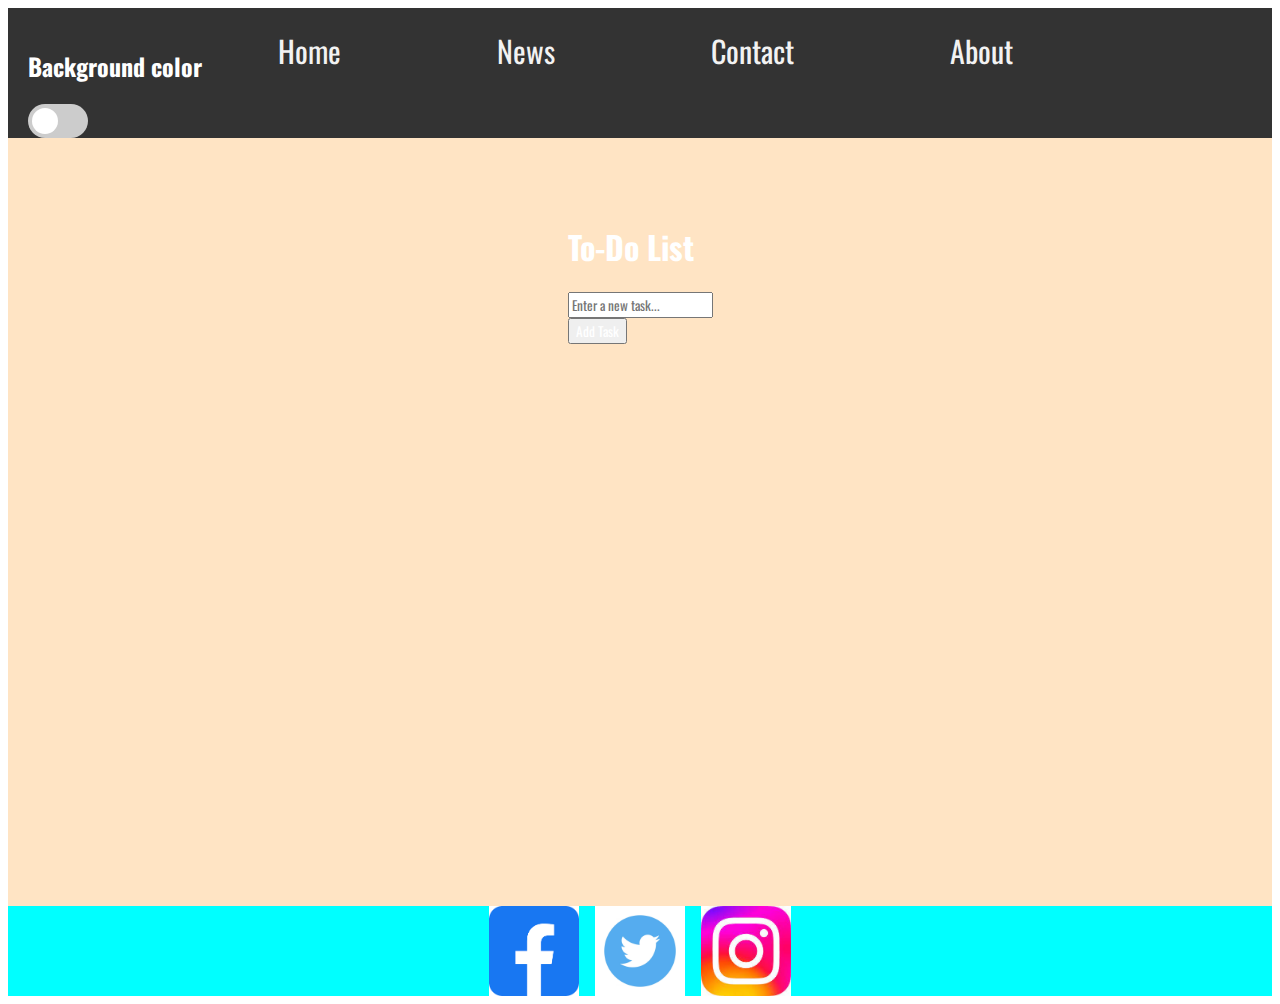
==== idek.html @ a77eee2a "first commit" ====
<!DOCTYPE html>
<html lang="en">
<head>
  <meta charset="UTF-8">
  <meta http-equiv="X-UA-Compatible" content="IE=edge">
  <meta name="viewport" content="width=device-width, initial-scale=1.0">
  <title>To Do List</title>
  <link href="https://cdn.jsdelivr.net/npm/bootstrap@5.3.0-alpha1/dist/css/bootstrap.min.css" rel="stylesheet" integrity="sha384-GLhlTQ8iRABdZLl6O3oVMWSktQOp6b7In1Zl3/Jr59b6EGGoI1aFkw7cmDA6j6gD" crossorigin="anonymous">
    <link rel="stylesheet" href="css/idek.css">
    <link rel="preconnect" href="https://fonts.googleapis.com">
    <link rel="preconnect" href="https://fonts.gstatic.com" crossorigin>
    <link href="https://fonts.googleapis.com/css2?family=Belanosima:wght@700&family=Oswald:wght@500&display=swap" rel="stylesheet">

</head>
<body>
<div class="mycontainer">
  
  <div class="header">
      <img src="https://png.pngtree.com/png-vector/20190223/ourmid/pngtree-vector-house-icon-png-image_695369.jpg" alt="" >
      <div class="container">
        <h2 class="mode-status">Background color</h2>
        <label class="toggle-switch">
          <input type="checkbox" id="mode-toggle">
          <span class="slider"></span>
        </label>
      </div>

    
  
      

    <div>
   
      <a class="active" href="#home">Home</a>
      <a href="#news">News</a>
      <a href="contact.html">Contact</a>
      <a href="#about">About</a>
    </div>
  
  </div>



  <div class="main">
    <div class="container mt-5">
      <div class="content mx-auto">
        <h1 class="mb-3">To-Do List</h1>
        <div class="mb-3">
          <div class="row">
            <div class="col-md-6">
              <input type="text" class="form-control " placeholder="Enter a new task...">
            </div>
            <div class="d-grid col-md-2">
              <button id="add-task" class="btn btn-primary">Add Task</button>
            </div>
          </div>
        </div>
        <div id="task-list"></div>
      </div>
    </div>
  
</div>
  
  <div class="footer">
    <img src="media/facebook.png" alt="facebook">
    <img src="media/twitter.jpg" alt="twitter">
    <img src="media/ig.jfif" alt="ig">


  </div>














  <script src="javascript/idek.js"></script>
</body>
</html>
---- css/idek.css ----
*{
    color: white;
    font-family: 'Belanosima', sans-serif;
font-family: 'Oswald', sans-serif;
}
.mycontainer{
    display: grid;
    grid-template-areas: 'header header header'
                         'main main main'
                          'footer footer footer';
    background-color: black;
}




.header{
    grid-area: header;
    height: 10vh;
    padding:20px ;
    overflow: visible;
    background-color: #333;
    display: flex;
   justify-content: flex-start;
}
.main{
    grid-area: main;
    height:40rem; padding: 4rem;
    background-color: bisque;
    display: flex;
    justify-content: space-evenly;
}
.footer{
    grid-area: footer;
    height: 10vh;
    background-color: aqua;
    display: flex;
    width: 100%;
    place-content: center;
    gap: 1rem;
    text-align: center;
}


  
.header a {
   
  color: #f2f2f2;
  text-align: center;
  padding: 65px 76px;
  text-decoration: none;
  font-size: 30px;
}

.header a:hover {
  background-color: #ddd;
  color: rgb(182, 61, 88);
  transition: ease-in .5s;
  font-size: 32px;

}

/*this it the beginning of the color changer*/
 

  
  .dark-mode {
    background-color: #333;
    color: #f0f0f0;
    transition: all 0.4s ease-in;
  }
  
  
  .toggle-switch {
    position: relative;
    display: inline-block;
    width: 3.75rem;
    height: 2.13rem;
    margin-bottom: 0.63rem;
    margin-inline: auto;
  }
  
  
  .toggle-switch input {
    opacity: 0;
    width: 0;
    height: 0;
  }
  
  
  .slider {
    position: absolute;
    cursor: pointer;
    top: 0;
    left: 0;
    right: 0;
    bottom: 0;
    background-color: #ccc;
    transition: all 0.4s ease-in;
    border-radius: 2.13rem;
  }
  
  
  .slider:before {
    position: absolute;
    content: "";
    height: 1.63rem;
    width: 1.63rem;
    left: 0.25rem;
    bottom: 0.25rem;
    background-color: white;
    transition: 0.4s;
    border-radius: 50%;
  }
  
  
  input:checked + .slider {
    background-color: #2196f3;
  }
  
  
  input:focus + .slider {
    box-shadow: 0 0 2px #2196f3;
  }
  
  
  input:checked + .slider:before {
    transform: translateX(1.63rem);
  }
  /*this is the end of the color changer code*/
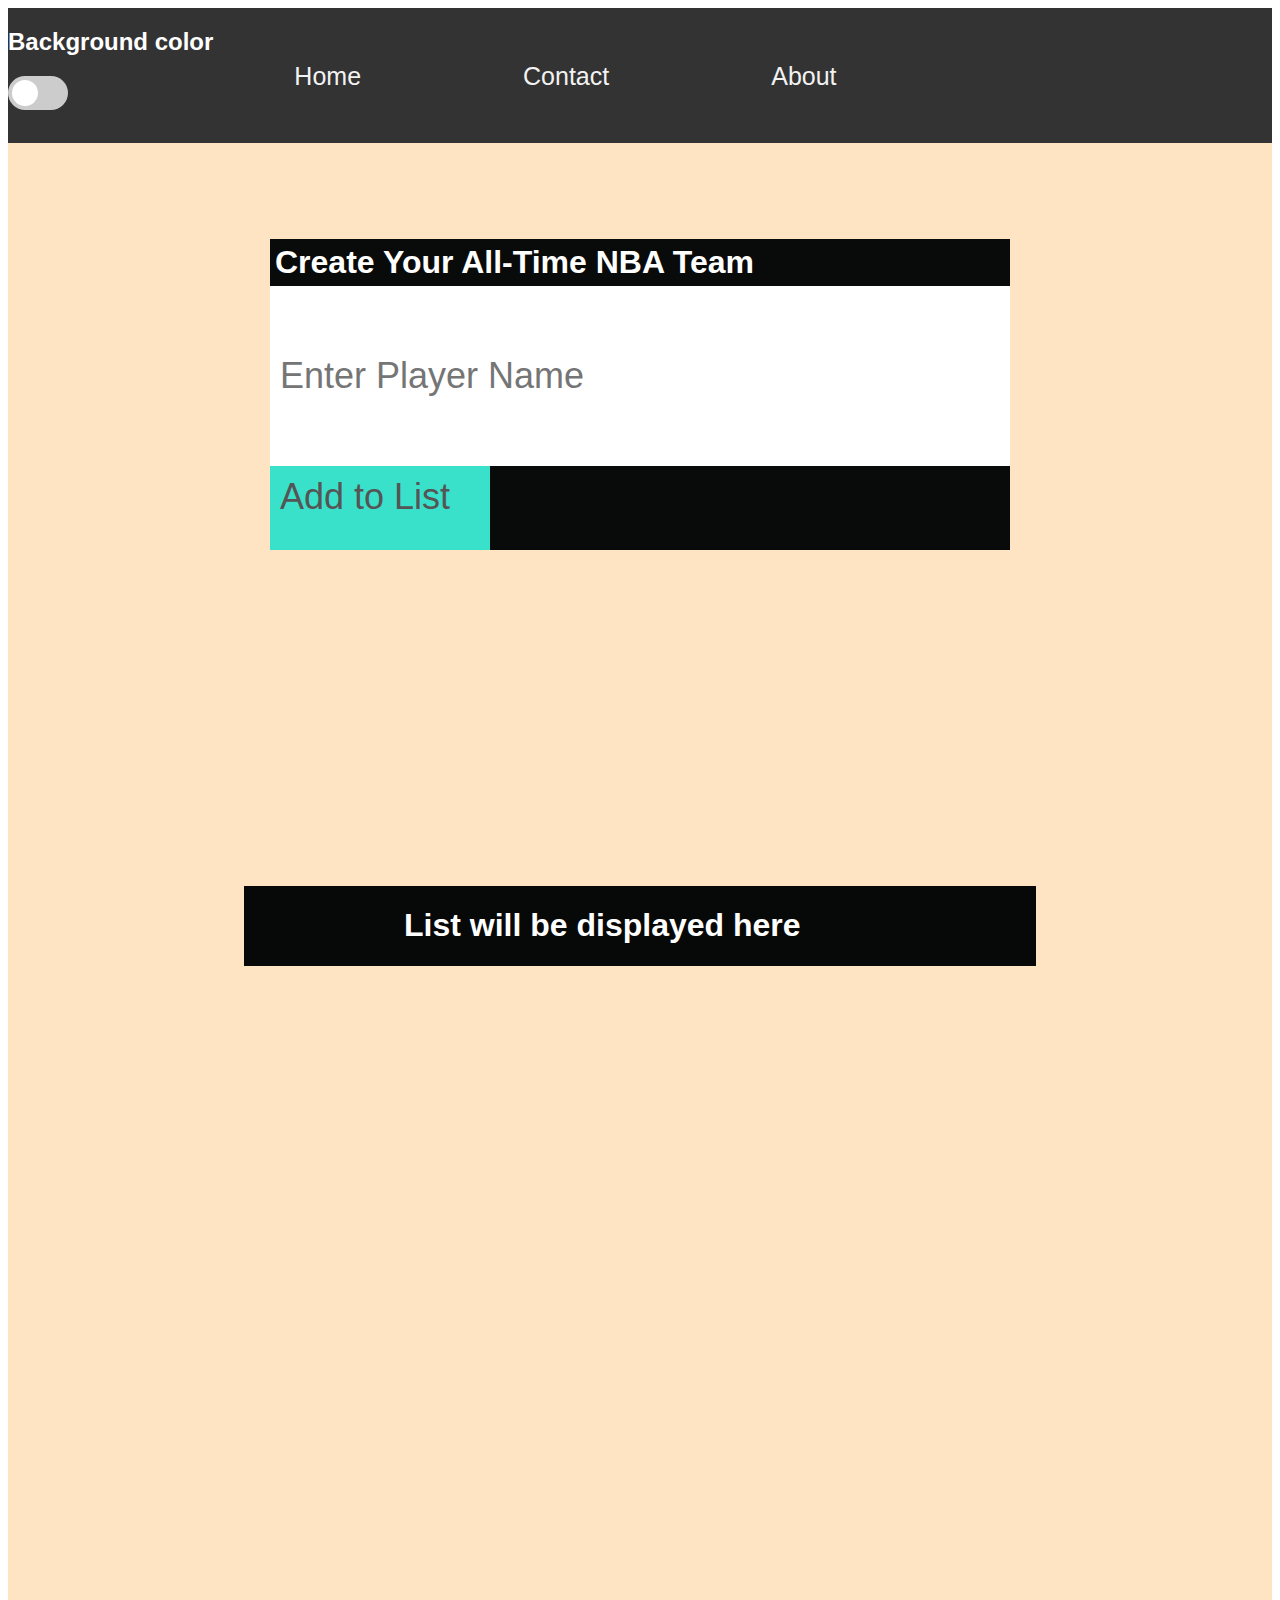
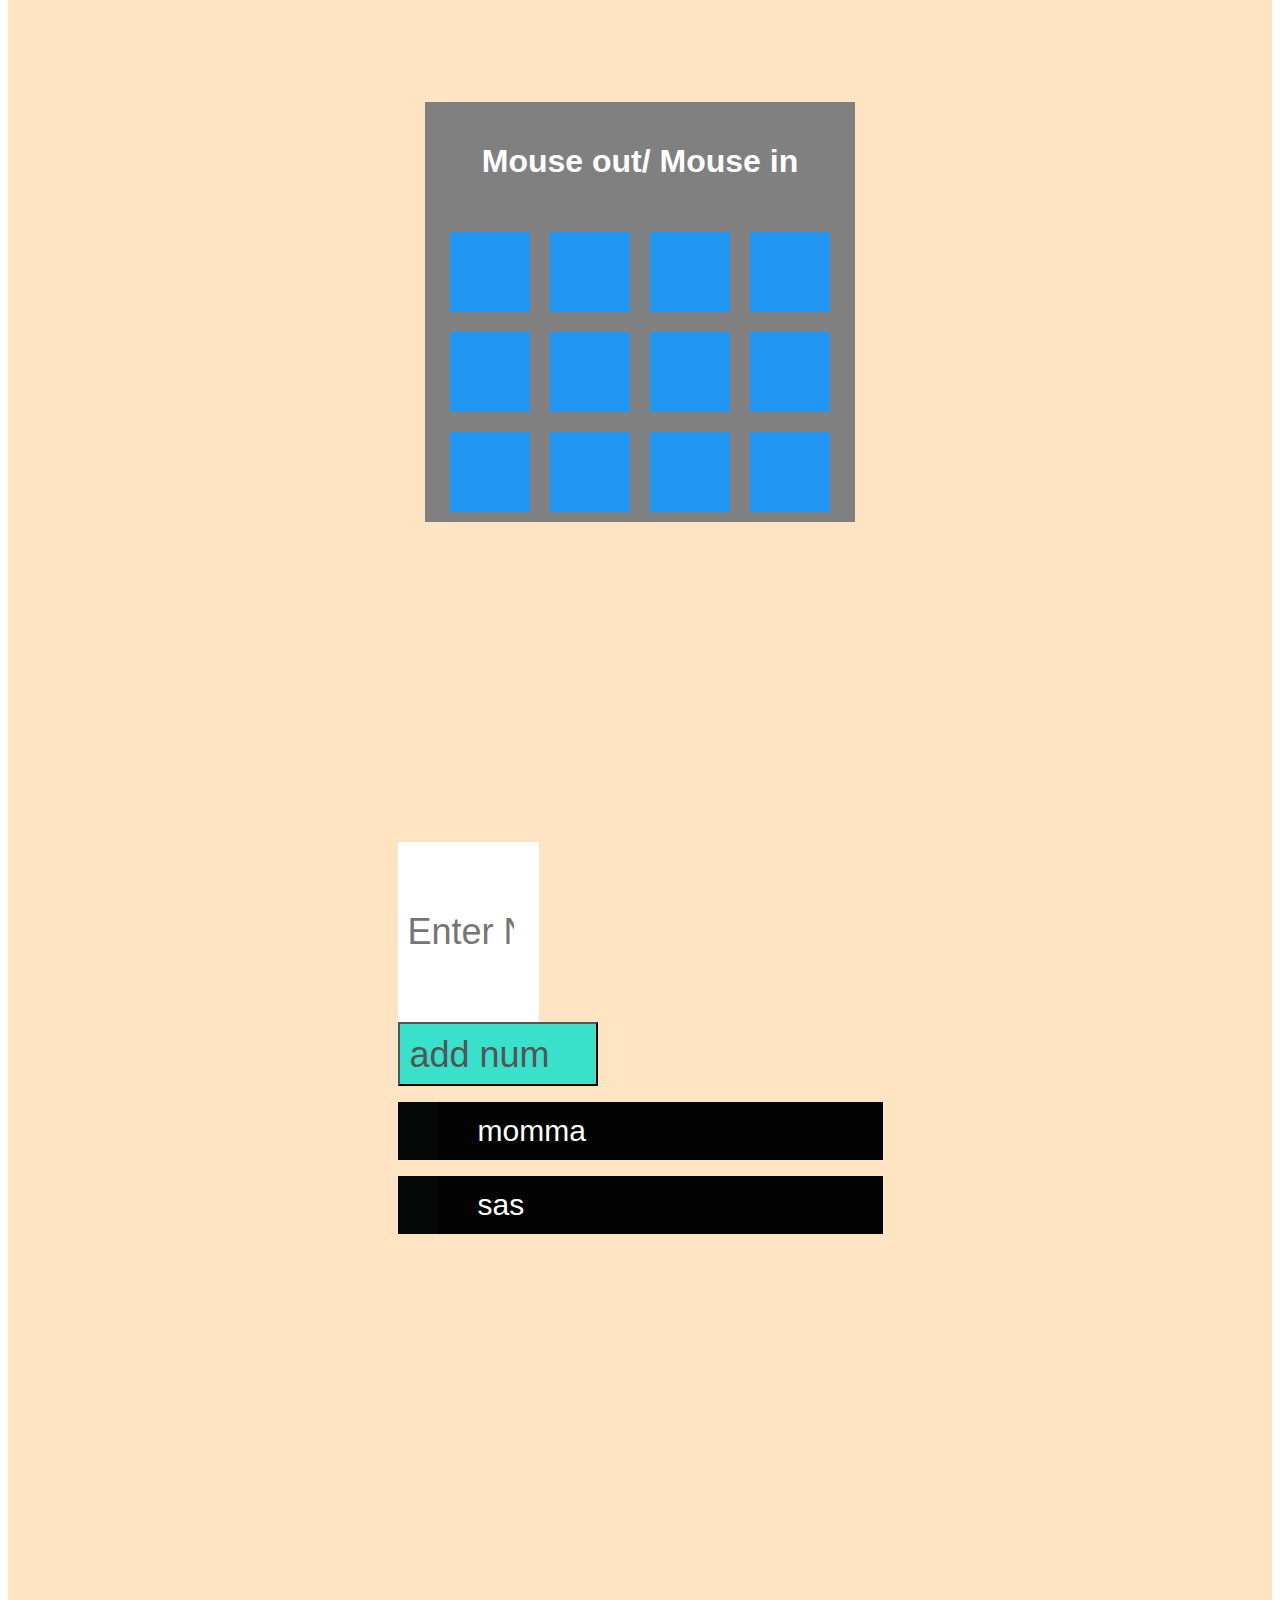
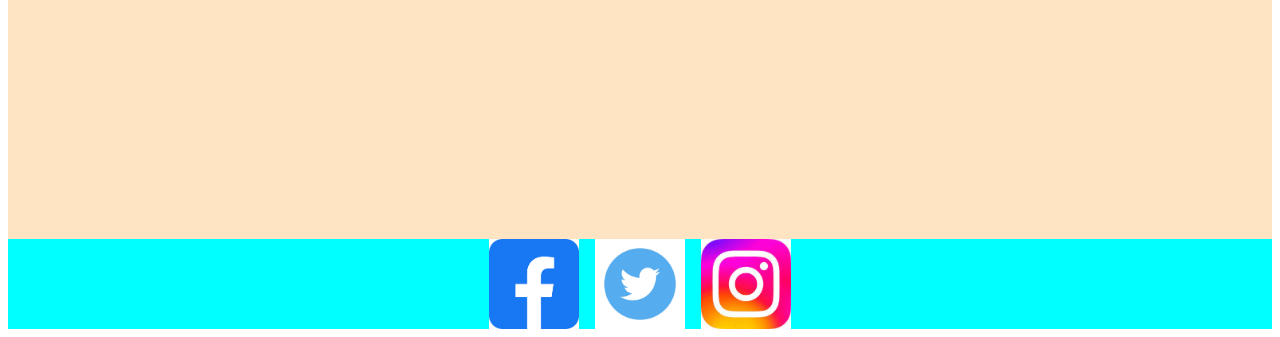
==== commit caf7ada1: "first commit" ====
--- a/idek.html
+++ b/idek.html
@@ -1,22 +1,27 @@
 <!DOCTYPE html>
 <html lang="en">
+
 <head>
   <meta charset="UTF-8">
   <meta http-equiv="X-UA-Compatible" content="IE=edge">
   <meta name="viewport" content="width=device-width, initial-scale=1.0">
-  <title>To Do List</title>
-  <link href="https://cdn.jsdelivr.net/npm/bootstrap@5.3.0-alpha1/dist/css/bootstrap.min.css" rel="stylesheet" integrity="sha384-GLhlTQ8iRABdZLl6O3oVMWSktQOp6b7In1Zl3/Jr59b6EGGoI1aFkw7cmDA6j6gD" crossorigin="anonymous">
-    <link rel="stylesheet" href="css/idek.css">
-    <link rel="preconnect" href="https://fonts.googleapis.com">
-    <link rel="preconnect" href="https://fonts.gstatic.com" crossorigin>
-    <link href="https://fonts.googleapis.com/css2?family=Belanosima:wght@700&family=Oswald:wght@500&display=swap" rel="stylesheet">
+  <title>Project 10</title>
+  <link href="https://cdn.jsdelivr.net/npm/bootstrap@5.3.0-alpha1/dist/css/bootstrap.min.css" rel="stylesheet"
+    integrity="sha384-GLhlTQ8iRABdZLl6O3oVMWSktQOp6b7In1Zl3/Jr59b6EGGoI1aFkw7cmDA6j6gD" crossorigin="anonymous">
+  <link rel="stylesheet" href="css/idek.css">
+  <link rel="preconnect" href="https://fonts.googleapis.com">
+  <link rel="preconnect" href="https://fonts.gstatic.com" crossorigin>
+  <link href="https://fontsaxagoogleapis.com/css2?family=Belanosima:wght@700&family=Oswald:wght@500&display=swap"
+    rel="stylesheet">
 
 </head>
+
 <body>
-<div class="mycontainer">
-  
-  <div class="header">
-      <img src="https://png.pngtree.com/png-vector/20190223/ourmid/pngtree-vector-house-icon-png-image_695369.jpg" alt="" >
+  <div class="mycontainer">
+
+    <div class="header">
+      <img src="https://png.pngtree.com/png-vector/20190223/ourmid/pngtree-vector-house-icon-png-image_695369.jpg"
+        alt="">
       <div class="container">
         <h2 class="mode-status">Background color</h2>
         <label class="toggle-switch">
@@ -25,49 +30,78 @@
         </label>
       </div>
 
+
+
+
+
+
+        <a class="active" href="#home">Home</a>
+        <a href="contact.html">Contact</a>
+        <a href="about-me.html">About</a>
+
+
+    </div>
+
+
+
+    <div class="main">
+
+      <div id="task-list">
+        <h1 style="margin:5px;">Create Your All-Time NBA Team </h1>
+        <input type="text" id="myInput" placeholder="Enter Player Name">
+        <span onclick="newElement()" class="addBtn">Add to List</span>
+      </div>
+
+      <ul id="myUL">
+        <h1>List will be displayed here</h1>
+      </ul>
+
+
+      <div class="mouse-clickContainer">
+        <h1 style="text-align: center; padding: 20px;">Mouse out/ Mouse in</h1>
     
+        <div onmouseover="mouseOver(this)"></div>
+        <div onclick="mouseClick()"></div>
+        <div id ="odd" onclick="mouseClick()"></div>
+        <div  onclick="mouseClick()"></div>
+        <div  onclick="mouseClick()"></div>
+        <div  onclick="mouseClick()"></div>
+                <div onclick="mouseClick()"></div>
+        <div  onclick="mouseClick()"></div>
+        <div ></div>
+        <div ></div>
+        <div ></div>
+        <div ></div>
+      </div>
+       <div>
+        <div id="num list">
+          <input type="number" id = "inputNum" placeholder="Enter Number">
+          <button class="addBtn" >add num</button>
+          <ul id="odd-list">
+            <li>momma</li>
+          </ul>
   
-      
+          <ul id="even-list">
+            <li>sas</li>
+          </ul>
+        </div>
+        
+       </div>
 
-    <div>
-   
-      <a class="active" href="#home">Home</a>
-      <a href="#news">News</a>
-      <a href="contact.html">Contact</a>
-      <a href="#about">About</a>
     </div>
-  
+
+
+
+    <div class="footer">
+      <img src="media/facebook.png" alt="facebook">
+      <img src="media/twitter.jpg" alt="twitter">
+      <img src="media/ig.jfif" alt="ig">
+
+
+    </div>
   </div>
 
 
-
-  <div class="main">
-    <div class="container mt-5">
-      <div class="content mx-auto">
-        <h1 class="mb-3">To-Do List</h1>
-        <div class="mb-3">
-          <div class="row">
-            <div class="col-md-6">
-              <input type="text" class="form-control " placeholder="Enter a new task...">
-            </div>
-            <div class="d-grid col-md-2">
-              <button id="add-task" class="btn btn-primary">Add Task</button>
-            </div>
-          </div>
-        </div>
-        <div id="task-list"></div>
-      </div>
-    </div>
-  
-</div>
-  
-  <div class="footer">
-    <img src="media/facebook.png" alt="facebook">
-    <img src="media/twitter.jpg" alt="twitter">
-    <img src="media/ig.jfif" alt="ig">
-
-
-  </div>
 
 
 
@@ -84,4 +118,5 @@
 
   <script src="javascript/idek.js"></script>
 </body>
+
 </html>--- a/css/idek.css
+++ b/css/idek.css
@@ -1,8 +1,10 @@
 *{
-    color: white;
+  color: white;
     font-family: 'Belanosima', sans-serif;
 font-family: 'Oswald', sans-serif;
-}
+
+}
+
 .mycontainer{
     display: grid;
     grid-template-areas: 'header header header'
@@ -10,55 +12,203 @@
                           'footer footer footer';
     background-color: black;
 }
-
-
-
-
+.mouse-clickContainer{
+  max-width: 430px;
+  display: flex;
+  flex-wrap: wrap;
+   background-color: grey;
+   justify-content: center;
+   margin-top: 400px;
+   
+   
+}
+.mouse-clickContainer > div{
+height:80px;
+width: 80px;
+background-color: #2196f3;
+margin: 10px;
+
+}
+
+#myInput{
+  width:45rem;
+  
+}
 .header{
-    grid-area: header;
-    height: 10vh;
-    padding:20px ;
-    overflow: visible;
-    background-color: #333;
-    display: flex;
-   justify-content: flex-start;
+    
+  grid-area: header;
+  height: 15vh;
+
+  overflow: visible;
+  background-color: #333;
+  display: inline-flex;
+ justify-content: flex-start;
+
 }
 .main{
+  padding-top: 6rem;
     grid-area: main;
-    height:40rem; padding: 4rem;
+   height: 200rem;
+   width: 1fr;
     background-color: bisque;
     display: flex;
-    justify-content: space-evenly;
-}
+ flex-direction: column;
+ align-items: center;
+    animation: fadeInRight ease-in 1s;
+    row-gap: 20rem;
+}
+
 .footer{
-    grid-area: footer;
-    height: 10vh;
-    background-color: aqua;
-    display: flex;
-    width: 100%;
-    place-content: center;
-    gap: 1rem;
+  grid-area: footer;
+  height: 10vh;
+  background-color: aqua;
+  display: flex;
+  width: 100%;
+  place-content: center;
+  gap: 1rem;
+  text-align: center;
+  animation: FadeInRight  ease-in 1s;
+}
+
+
+#task-list{
+  display:flex;
+ 
+  height: fit-content;
+  flex-direction:column;
+background-color: #090a0a;
+}
+
+ul {
+ 
+  
+  background-color: #070808;
+  height: fit-content;
+}
+
+/* Style the list items */
+ul li {
+  cursor: pointer;
+  position: relative;
+  padding: 12px 8px 12px 40px;
+  list-style-type: none;
+  background: #4f2267;
+  font-size: 30px;
+  transition: 0.2s;
+  
+  /* make the list items unselectable */
+  -webkit-user-select: none;
+  -moz-user-select: none;
+  -ms-user-select: none;
+  user-select: none;
+}
+
+/* Set all odd list items to a different color (zebra-stripes) */
+ul li:nth-child(odd) {
+  background: #030303;
+}
+
+/* Darker background-color on hover */
+ul li:hover {
+  background: #6a5959;
+  color: rgb(249, 244, 244);
+}
+
+/* When clicked on, add a background color and strike out text */
+ul li.checked {
+  background: #888;
+  color: #fff;
+  text-decoration: line-through;
+}
+
+/* Add a "checked" mark when clicked on */
+ul li.checked::before {
+  content: '';
+  position: absolute;
+  border-color: #fff;
+  border-style: solid;
+  border-width: 0 2px 2px 0;
+  top: 10px;
+  left: 16px;
+  transform: rotate(45deg);
+  height: 15px;
+  width: 7px;
+}
+#myUL{
+width: 50%;
+padding-left: 10rem;
+}
+
+
+/* Style the close button */
+.close {
+  position: absolute;
+  right: 0;
+  top: 0;
+  padding: 12px 16px 12px 16px;
+}
+
+.close:hover {
+  background-color: #f44336;
+  color: white;
+}
+
+
+
+/* Style the input */
+.main input {
+  margin: 0;
+  border: none;
+  border-radius: 0;
+  color: black;
+  height: 10rem;
+  width: 25%;
+  padding: 10px;
+
+  font-size: 36px;
+}
+
+/* Style the "Add" button */
+.main .addBtn {
+  padding: 10px;
+  width: 200px;
+  height: 4rem;
+  background: #3ae1ca;
+  color: #555;
+  display: flex;
+
+
+  text-align: center;
+  font-size: 36px;
+  cursor: pointer;
+  transition: 0.3s;
+  border-radius: 0;
+}
+
+.addBtn:hover {
+  background-color: #bbb;
+}
+
+
+
+  
+.header a {
+    padding: 6vh 9vh;
+    color: #f2f2f2;
     text-align: center;
-}
-
-
-  
-.header a {
-   
-  color: #f2f2f2;
-  text-align: center;
-  padding: 65px 76px;
-  text-decoration: none;
-  font-size: 30px;
-}
-
-.header a:hover {
-  background-color: #ddd;
-  color: rgb(182, 61, 88);
-  transition: ease-in .5s;
-  font-size: 32px;
-
-}
+ display: inline-flex;
+ 
+    text-decoration: none;
+    font-size: 25px;
+  }
+  
+  .header a:hover {
+    background-color: #ddd;
+    color: rgb(182, 61, 88);
+    transition: ease-in .5s;
+    font-size: 26px;
+  
+  }
 
 /*this it the beginning of the color changer*/
  
@@ -66,7 +216,7 @@
   
   .dark-mode {
     background-color: #333;
-    color: #f0f0f0;
+    color: #0e0d0d;
     transition: all 0.4s ease-in;
   }
   
@@ -127,4 +277,16 @@
   input:checked + .slider:before {
     transform: translateX(1.63rem);
   }
-  /*this is the end of the color changer code*/+  /*this is the end of the color changer code*/
+
+  @keyframes FadeInRight{
+    from{
+      opacity: 0;
+      transform: translatex(100%);
+     
+    }
+    to{
+      opacity: 1;
+     
+    }
+  }
